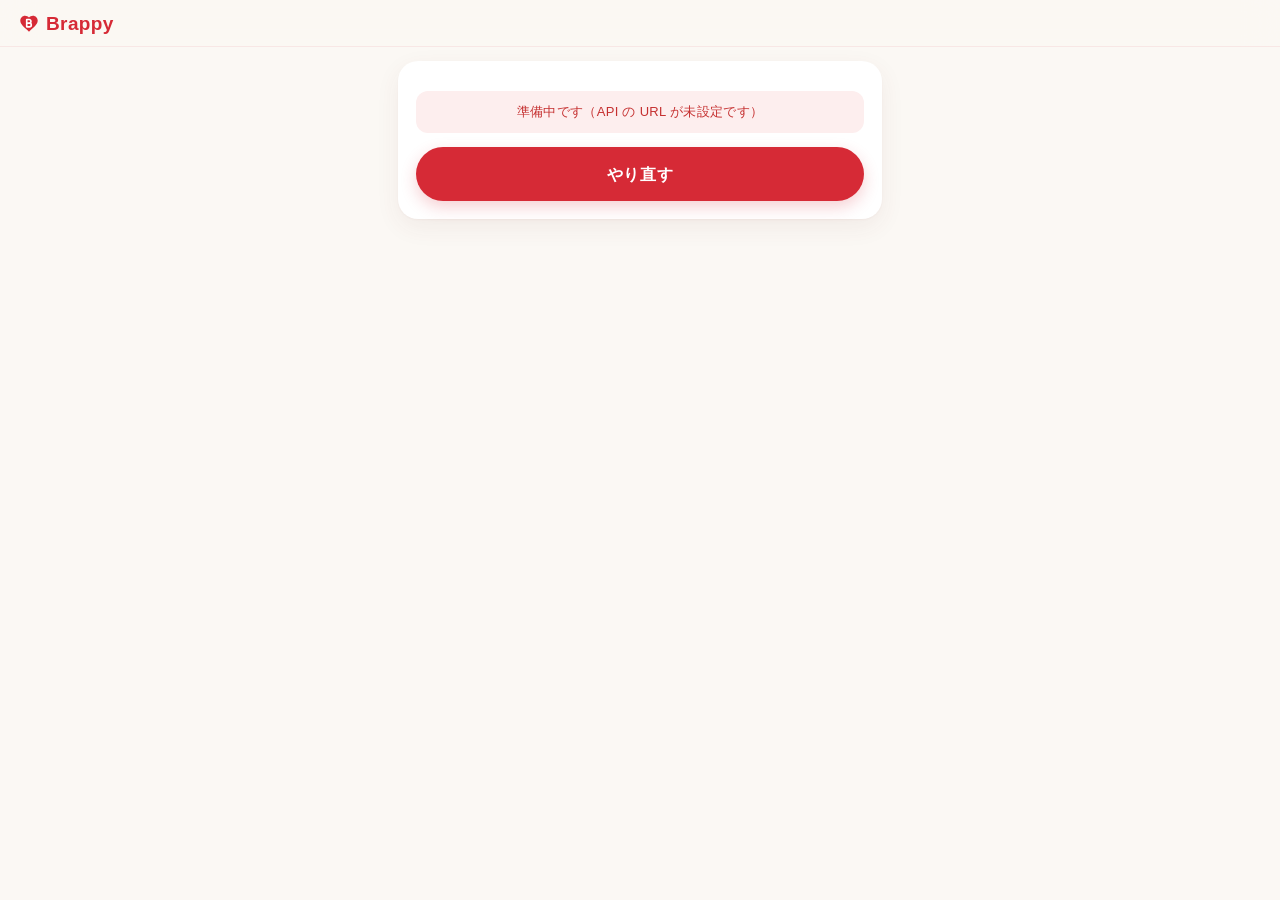
==== apply.html @ 566c8d82 "速さ：起動は boot 1本・登録のデータを先読み・書類の画像は撮った瞬間に裏で送る（進み具合つき・1600px）・承認/登録のあと TOP を手元で更新・部品を端末に持つ sw.js・preconn" ====
<!DOCTYPE html>
<html lang="ja">
<head>
<meta charset="utf-8">
<meta name="viewport" content="width=device-width,initial-scale=1,viewport-fit=cover">
<meta name="theme-color" content="#fbf8f4">
<title>ブラッピー お申し込み</title>
<!-- LINE のトークに URL を貼ったときのプレビュー。無いと本文（読み込み中の表示）が出る -->
<meta name="description" content="ブランド品宅配買取ブラッピーのお申し込みフォームです。LINEアカウントでそのままお申し込みいただけます（約2分）。">
<meta property="og:type" content="website">
<meta property="og:site_name" content="ブラッピー">
<meta property="og:title" content="ブラッピー 宅配買取のお申し込み">
<meta property="og:description" content="ブランド品宅配買取ブラッピーのお申し込みフォームです。LINEアカウントでそのままお申し込みいただけます（約2分）。">
<!-- 先につないでおく（電波の悪い所で、API と LINE の最初の往復を短くする。261022） -->
<link rel="preconnect" href="https://script.google.com" crossorigin>
<link rel="preconnect" href="https://script.googleusercontent.com" crossorigin>
<link rel="preconnect" href="https://static.line-scdn.net">
<link rel="preconnect" href="https://api.line.me" crossorigin>
<link rel="stylesheet" href="style.css">
<link rel="icon" href="data:image/svg+xml,<svg xmlns='http://www.w3.org/2000/svg' viewBox='0 0 32 32'><text y='26' font-size='26'>💎</text></svg>">
</head>
<body data-page="apply">

<header class="hd">
  <div class="hd-logo">Brappy</div>
</header>

<main id="app" class="wrap">
  <div class="loading" role="status" aria-label="読み込み中"><span class="spinner"></span></div>
</main>

<script src="https://static.line-scdn.net/liff/edge/2/sdk.js"></script>
<script src="config.js"></script>
<script src="app.js"></script>
</body>
</html>
---- style.css ----
/* ブラッピー マイページ・お申し込み — スマートフォン前提（LINEアプリ内ブラウザで開く）
   261016 全面改装：温かみのある白地に黒とゴールド → 261017 ブランドのアセット（赤いハートのロゴ・クリーム地・肉球）に合わせて
   白×ブラッピーレッドへ。ロジックは app.js のまま、見た目と操作感だけを変えた。本デザインが来たら、ここの変数とロゴを差し替える。
   🔴 app.js が組み立てる部品のクラス（.pill .flow li.done/.now .items .nm .amt .checks b.st-* .kits .kb
      .shot-box.set .pick-list .prefill .field-err .busy .spinner .sk など）は名前を変えない */
:root{
  --bg:#fbf8f4; --card:#fff; --ink:#3b2b28; --sub:#7d6b67; --mute:#ab9c98; --line:#f1e3df;
  --brand:#d62a36; --red:#d62a36; --red-ink:#b8232e; --pink:#fbe9e9; --pink-line:#f3c9c9;
  --accent:#d62a36; --accent-ink:#fff;
  --ok:#3b8a3a; --ok-soft:#eef5e4; --warn:#b7791f; --warn-soft:#fdf4e3;
  --danger:#c53030; --danger-soft:#fdeeee;
  --line-green:#06c755;
  --hero1:#fbe9e9; --hero2:#fdf1ef;
  --r:20px; --r-sm:14px; --pad:18px;
  --shadow:0 1px 2px rgba(120,60,60,.04),0 8px 24px rgba(120,60,60,.07);
  --shadow-lg:0 12px 40px rgba(120,60,60,.18);
  --tab-h:64px;
}
*{box-sizing:border-box; -webkit-tap-highlight-color:transparent}
/* 🔴 作者スタイルの display は UA の [hidden]{display:none} を上書きする（260919 実測）。 */
[hidden]{display:none!important}
html,body{margin:0;padding:0}
body{
  background:var(--bg); color:var(--ink);
  font-family:"Hiragino Sans","Hiragino Kaku Gothic ProN",-apple-system,BlinkMacSystemFont,
              "Noto Sans JP","Yu Gothic UI",sans-serif;
  font-size:15px; line-height:1.7; letter-spacing:.02em; -webkit-text-size-adjust:100%;
  -webkit-font-smoothing:antialiased;
  padding-bottom:calc(var(--tab-h) + 16px + env(safe-area-inset-bottom));
}
body[data-page="apply"]{padding-bottom:calc(24px + env(safe-area-inset-bottom))}
button,input,select{font:inherit;color:inherit;letter-spacing:inherit}
button{cursor:pointer}
a{color:inherit}

/* ---- ヘッダ ---- */
.hd{
  position:sticky; top:0; z-index:30; display:flex; align-items:center;
  justify-content:space-between; gap:8px;
  padding:12px var(--pad); padding-top:calc(12px + env(safe-area-inset-top));
  background:rgba(251,248,244,.86); color:var(--ink);
  -webkit-backdrop-filter:saturate(180%) blur(16px); backdrop-filter:saturate(180%) blur(16px);
  border-bottom:1px solid rgba(214,42,54,.08);
}
/* ロゴ「Brappy」：赤いハート型の B（アセットのロゴの簡易版。本番のロゴ画像が来たらここを差し替える） */
.hd-logo{display:inline-flex; align-items:center; gap:6px; font-weight:800; font-size:19px;
  letter-spacing:.02em; line-height:1; color:var(--red)}
.hd-logo::before{content:""; width:22px; height:22px; flex:none; background:no-repeat center/contain
  url("data:image/svg+xml,%3Csvg xmlns='http://www.w3.org/2000/svg' viewBox='0 0 24 24'%3E%3Cpath fill='%23d62a36' d='M12 21.5l-1.3-1.2C5.6 15.7 2.5 12.9 2.5 9.3 2.5 6.4 4.8 4 7.7 4c1.7 0 3.3.8 4.3 2.1C13 4.8 14.6 4 16.3 4c2.9 0 5.2 2.4 5.2 5.3 0 3.6-3.1 6.4-8.2 11z'/%3E%3Cpath fill='none' stroke='%23fff' stroke-width='1.8' stroke-linecap='round' stroke-linejoin='round' d='M9.5 8.2v8h3a2 2 0 0 0 0-4h-3m0 0h2.6a2 2 0 0 0 0-4H9.5'/%3E%3C/svg%3E")}
button.hd-logo{background:none; border:0; padding:4px 0; color:inherit}
.hd-out{background:var(--card); border:1px solid var(--line); color:var(--sub);
  border-radius:999px; padding:5px 14px; font-size:12px}

/* ---- タブバー ---- */
.tabbar{
  position:fixed; left:0; right:0; bottom:0; z-index:30; display:flex;
  background:rgba(255,255,255,.9); border-top:1px solid rgba(214,42,54,.08);
  -webkit-backdrop-filter:saturate(180%) blur(16px); backdrop-filter:saturate(180%) blur(16px);
  padding-bottom:env(safe-area-inset-bottom);
}
.tabbar button{
  flex:1; background:none; border:0; height:var(--tab-h); padding:0;
  font-size:10.5px; color:var(--mute); display:flex; flex-direction:column;
  align-items:center; justify-content:center; gap:3px; position:relative; transition:color .15s;
}
.tabbar svg{width:24px; height:24px; stroke:currentColor; fill:none; stroke-width:1.8;
  stroke-linecap:round; stroke-linejoin:round}
.tabbar button.on{color:var(--red); font-weight:700}
.tabbar button.on::before{content:""; position:absolute; top:0; width:22px; height:3px;
  border-radius:0 0 3px 3px; background:var(--red)}

/* ---- レイアウト ---- */
.wrap{max-width:520px; margin:0 auto; padding:14px var(--pad) var(--pad)}
/* 画面が切り替わるときにふわっと出す */
.wrap > *{animation:rise .32s cubic-bezier(.2,.7,.2,1) both}
.wrap > *:nth-child(2){animation-delay:.03s}
.wrap > *:nth-child(3){animation-delay:.06s}
.wrap > *:nth-child(4){animation-delay:.09s}
.wrap > *:nth-child(n+5){animation-delay:.12s}
@keyframes rise{from{opacity:0; transform:translateY(8px)} to{opacity:1; transform:none}}

.loading{text-align:center; padding:96px 0}
/* 読み込み中のくるくる（GIF を使わず CSS で回す。どの解像度でもにじまない） */
.spinner{display:inline-block; width:38px; height:38px; border-radius:50%;
  border:3px solid var(--pink); border-top-color:var(--red); animation:spin .75s linear infinite}
@keyframes spin{to{transform:rotate(360deg)}}
@media (prefers-reduced-motion: reduce){.spinner{animation-duration:2.4s} .wrap > *{animation:none}}
/* 通信中に画面へ薄くかぶせる白（押せないようにして二度押しを防ぐ） */
.busy{position:fixed; inset:0; z-index:100; display:flex; align-items:center; justify-content:center;
  background:rgba(251,248,244,.62); opacity:0; visibility:hidden; transition:opacity .18s, visibility .18s}
/* くるくる以外は透明（周りに円を敷かない。261017 実機で円が浮いて見えた） */
.busy .spinner{box-shadow:none; background:transparent}
.busy.on{opacity:1; visibility:visible}

.card{background:var(--card); border-radius:var(--r); padding:var(--pad);
  margin-bottom:14px; box-shadow:var(--shadow)}
.card.center{text-align:center}
.t1{font-size:21px; line-height:1.4; margin:2px 0 8px; font-weight:800; letter-spacing:.03em}
.t2{font-size:13px; margin:22px 0 10px; color:var(--sub); font-weight:700; letter-spacing:.06em}
.card > .t2:first-child,.card > div > .t2:first-child{margin-top:0}
.lead{margin:0 0 16px; color:var(--sub); font-size:13.5px; line-height:1.75}
.note{font-size:12px; color:var(--sub); margin:8px 0 0; line-height:1.7}
.fine{font-size:11px; color:var(--mute); line-height:1.7; margin:16px 6px; text-align:center}
.err{color:var(--danger); font-size:13px; margin:12px 0 0; background:var(--danger-soft);
  border-radius:12px; padding:10px 12px}
.ok{color:var(--ok); font-size:13px; margin:12px 0 0; background:var(--ok-soft);
  border-radius:12px; padding:10px 12px; font-weight:600}
.empty{color:var(--mute); text-align:center; padding:28px 0; font-size:13px}
.back{display:inline-flex; align-items:center; gap:4px; background:var(--card); border:0;
  color:var(--ink); padding:7px 14px 7px 10px; margin:0 0 12px; font-size:13px; font-weight:600;
  border-radius:999px; box-shadow:var(--shadow)}

/* ---- ボタン ---- */
.btn{display:flex; align-items:center; justify-content:center; gap:8px;
  width:100%; min-height:54px; border:0; border-radius:999px;
  font-size:16px; font-weight:700; letter-spacing:.04em; text-decoration:none; margin-top:14px;
  transition:transform .12s, opacity .15s, box-shadow .15s}
.btn:active,.btn-sub:active,.menu button:active,.kits .kb:active,.hist button:active{transform:scale(.98)}
.btn-primary{background:var(--accent); color:var(--accent-ink); box-shadow:0 6px 16px rgba(214,42,54,.22)}
.btn-primary:disabled{opacity:.4; box-shadow:none}
.btn-line{background:var(--line-green); color:#fff; box-shadow:0 6px 16px rgba(6,199,85,.25)}
.btn-line::before{content:""; width:22px; height:22px; flex:none; background:no-repeat center/contain
  url("data:image/svg+xml,%3Csvg xmlns='http://www.w3.org/2000/svg' viewBox='0 0 24 24'%3E%3Cpath fill='%23fff' d='M12 3C6.5 3 2 6.6 2 11c0 3.9 3.5 7.2 8.3 7.9.3.1.8.2.9.5.1.3.1.7 0 1l-.1.9c0 .3-.2 1 .9.6s5.9-3.5 8-6c1.5-1.6 2-3.2 2-4.9C22 6.6 17.5 3 12 3z'/%3E%3C/svg%3E")}
.line-ico{background:#fff;color:var(--line-green);border-radius:5px;padding:1px 6px;font-size:12px;font-weight:800}
.btn-sub{display:flex; align-items:center; justify-content:center; width:100%; min-height:50px;
  margin-top:10px; border:1.5px solid var(--pink-line); background:var(--card); border-radius:999px;
  font-size:14px; font-weight:600; color:var(--red-ink); text-decoration:none; transition:transform .12s}
.sep{position:relative;text-align:center;margin:22px 0 6px;color:var(--mute);font-size:12px}
.sep::before{content:"";position:absolute;left:0;right:0;top:50%;border-top:1px solid var(--line)}
.sep span{position:relative;background:var(--card);padding:0 10px}
/* 送信ボタンは画面の下に貼りつけておく（長いフォームでも押す場所が見える） */
.cta{position:sticky; bottom:calc(10px + env(safe-area-inset-bottom)); z-index:5; margin-top:18px}
body[data-page="mypage"] .cta{bottom:calc(var(--tab-h) + 10px + env(safe-area-inset-bottom))}
.cta .btn{margin-top:0}

/* ---- 挨拶 ---- */
.greet{padding:6px 4px 16px}
.greet-name{font-size:22px; font-weight:400; line-height:1.4}
.greet-name b{font-weight:800}
.greet-sub{display:flex; align-items:center; gap:6px; font-size:12px; color:var(--sub); margin-top:2px}
.greet-sub::before{content:""; width:7px; height:7px; border-radius:50%; background:var(--line-green);
  box-shadow:0 0 0 3px rgba(6,199,85,.18)}

/* ---- 案件カード（上半分は淡いピンクのヒーロー。右上に肉球をひとつ） ---- */
.card.case{padding:0; overflow:hidden}
.case-hero{padding:var(--pad) var(--pad) 20px; color:var(--ink); position:relative;
  background:linear-gradient(160deg,var(--hero1),var(--hero2))}
.case-hero::after{content:""; position:absolute; right:14px; top:10px; width:34px; height:34px; opacity:.55;
  background:no-repeat center/contain
  url("data:image/svg+xml,%3Csvg xmlns='http://www.w3.org/2000/svg' viewBox='0 0 24 24' fill='%23d62a36'%3E%3Cellipse cx='7' cy='8' rx='2.2' ry='3'/%3E%3Cellipse cx='17' cy='8' rx='2.2' ry='3'/%3E%3Cellipse cx='3.5' cy='13' rx='1.9' ry='2.6'/%3E%3Cellipse cx='20.5' cy='13' rx='1.9' ry='2.6'/%3E%3Cpath d='M12 11.5c3.5 0 6.5 3 6.5 6 0 2-1.5 3-3 3-1.2 0-2.3-.6-3.5-.6s-2.3.6-3.5.6c-1.5 0-3-1-3-3 0-3 3-6 6.5-6z'/%3E%3C/svg%3E")}
.case-hero.plain::after{display:none}   /* 明細：右上がステータスなので肉球と重ねない */
.case-hero .t2{color:var(--red-ink); margin:0 0 12px}
.case-body{padding:2px var(--pad) var(--pad)}
.card .case-body > .t2:first-child{margin-top:20px}
.case-hd{display:flex;align-items:center;justify-content:space-between;gap:10px}
.rcpt{font-size:13px;color:var(--sub);font-variant-numeric:tabular-nums;letter-spacing:.04em}
.case-hero .rcpt{color:var(--ink); font-size:15px; font-weight:700}
.pill{font-size:12px;font-weight:700;color:#fff;background:var(--sub);
  border-radius:999px;padding:4px 12px;white-space:nowrap;letter-spacing:.04em}

/* フロー帯（ステータスは必ず帯で見せる）：点と線のステップ */
.flow{display:flex; list-style:none; margin:18px 0 2px; padding:0}
.flow li{flex:1 1 0; min-width:0; white-space:nowrap; text-align:center; font-size:9.5px;
  color:var(--mute); position:relative; padding-top:20px; line-height:1.3; margin:0}
.flow li::before{content:""; position:absolute; top:2px; left:50%; transform:translateX(-50%);
  width:11px; height:11px; border-radius:50%; background:#fff; z-index:1;
  box-shadow:0 0 0 2px var(--pink-line)}
.flow li::after{content:""; position:absolute; top:7px; left:50%; width:100%; height:0;
  border-top:2px dotted var(--pink-line)}
.flow li:last-child::after{display:none}
.flow li.done{color:var(--sub); font-weight:400}
.flow li.done::before{background:var(--red); box-shadow:0 0 0 2px var(--red)}
.flow li.done::after{border-top:2px solid var(--red)}
.flow li.now{color:var(--red-ink); font-weight:700}
.flow li.now::before{background:var(--red); width:13px; height:13px; top:1px;
  box-shadow:0 0 0 3px #fff,0 0 0 5px var(--red)}

.kv{display:flex; margin:0; padding:16px 0; gap:0; border-bottom:1px solid var(--line)}
.kv>div{flex:1; text-align:center; position:relative}
.kv>div + div::before{content:""; position:absolute; left:0; top:15%; bottom:15%; width:1px; background:var(--line)}
.kv dt{font-size:11px; color:var(--mute); margin:0; letter-spacing:.06em}
.kv dd{margin:3px 0 0; font-size:14.5px; font-weight:700; line-height:1.45; word-break:keep-all}

.amount{display:flex;align-items:baseline;justify-content:space-between;
  margin-top:6px;padding:14px 16px;border-radius:var(--r-sm);background:var(--pink);
  font-size:12px;color:var(--red-ink);font-weight:700}
.amount b{font-size:24px;color:var(--red);font-variant-numeric:tabular-nums;letter-spacing:.01em}
.total{text-align:center;padding:18px 0 4px}
.total b{display:block;font-size:38px;line-height:1.2;font-weight:800;font-variant-numeric:tabular-nums;letter-spacing:.01em}
.total span{font-size:12px;opacity:.7}
.case-hero .total b{color:var(--red)}

/* ---- 警告カード ---- */
.alert{background:var(--warn-soft); box-shadow:none; border:1px solid #f3dfb8; position:relative; padding-left:56px}
.alert::before{content:"!"; position:absolute; left:18px; top:18px; width:26px; height:26px; border-radius:50%;
  background:var(--warn); color:#fff; font-weight:800; text-align:center; line-height:26px; font-size:15px}
.alert .t2{color:#8a5a12; margin-top:0; font-size:14px; letter-spacing:.03em}
.alert p{margin:0; font-size:13px; color:#6b4a14}
.alert .btn{margin-left:-38px; width:calc(100% + 38px)}

/* ---- メニュー ---- */
.menu button{width:100%; text-align:left; background:var(--card); border:0;
  border-radius:var(--r); padding:17px var(--pad); margin-bottom:12px;
  display:flex; justify-content:space-between; align-items:center;
  box-shadow:var(--shadow); font-size:14.5px; font-weight:600; transition:transform .12s}
.menu i{color:var(--mute); font-style:normal; font-size:20px; line-height:1}

/* ---- 明細 ---- */
.items{list-style:none; margin:0; padding:0}
.items li{display:flex; justify-content:space-between; align-items:center;
  gap:12px; padding:13px 0; border-bottom:1px solid var(--line)}
.items li:last-child{border-bottom:0}
.items li:not(.empty)::before{content:""; flex:none; width:36px; height:36px; border-radius:10px;
  background:var(--pink) no-repeat center/18px
  url("data:image/svg+xml,%3Csvg xmlns='http://www.w3.org/2000/svg' viewBox='0 0 24 24' fill='none' stroke='%23d62a36' stroke-width='1.8' stroke-linecap='round' stroke-linejoin='round'%3E%3Cpath d='M6 7h12l1 13H5L6 7z'/%3E%3Cpath d='M9 7a3 3 0 0 1 6 0'/%3E%3C/svg%3E")}
.items .nm{flex:1; min-width:0}
.items .nm b{display:block; font-weight:700; font-size:14px; line-height:1.45}
.items .nm em{font-style:normal; font-size:11px; color:var(--mute)}
.items .amt{font-weight:800; white-space:nowrap; font-variant-numeric:tabular-nums}
.items li.empty{display:block; padding:22px 8px; line-height:1.7}
.items.edit li::before{display:none}
.items.edit input{width:100%; padding:11px 12px; border:1.5px solid var(--line); border-radius:12px; background:var(--card)}
.comment p{background:var(--pink);border-radius:4px 16px 16px 16px;color:var(--ink);padding:14px;font-size:13.5px;
  margin:0;white-space:pre-wrap;line-height:1.75}
.bank{font-size:14px;margin:0;padding:12px 14px;border-radius:12px;background:var(--bg);font-weight:600}

p.done{color:var(--ok);font-weight:700;text-align:center;margin:16px 0 0;background:var(--ok-soft);
  border-radius:12px;padding:12px}

/* ---- フォーム ---- */
.form{text-align:left}
/* フォームの中の見出しは区切り線つきの段落見出しにする */
.form > .t2,.form > div > .t2{color:var(--ink); font-size:15px; letter-spacing:.03em; margin:26px 0 4px;
  padding-top:22px; border-top:1px solid var(--line)}
.form > .t2:first-child{margin-top:4px; padding-top:0; border-top:0}
.form label{display:block; margin-top:14px; font-size:13px; font-weight:600; color:var(--ink)}
.form input,.form select{
  width:100%; margin-top:6px; padding:0 14px; height:52px; border:1.5px solid var(--line);
  border-radius:var(--r-sm); background:var(--card); font-size:16px; /* iOS の自動ズーム回避 */
  font-weight:400; outline:none; transition:border-color .15s, box-shadow .15s; -webkit-appearance:none; appearance:none;
}
.form select{padding-right:38px; background:var(--card) no-repeat right 14px center/14px
  url("data:image/svg+xml,%3Csvg xmlns='http://www.w3.org/2000/svg' viewBox='0 0 24 24' fill='none' stroke='%236b6f76' stroke-width='2.4' stroke-linecap='round' stroke-linejoin='round'%3E%3Cpath d='M6 9l6 6 6-6'/%3E%3C/svg%3E")}
.form input[type="date"]{line-height:52px}
.form input::placeholder{color:#b6b9bf}
.form input:focus,.form select:focus{border-color:var(--red); box-shadow:0 0 0 4px var(--pink)}
.form input:disabled{background:var(--bg); color:var(--mute)}
.row{display:flex; gap:10px}
.row>label{flex:1; min-width:0}
.shots{display:flex; gap:10px; margin-top:12px}
.shot{flex:1; margin:0!important}
.shot input{display:none}
.shot-box{display:flex; flex-direction:column; align-items:center;
  justify-content:center; gap:4px; height:118px; border:1.5px dashed #cfcac1;
  border-radius:var(--r-sm); background:var(--bg) center/cover no-repeat; color:var(--sub);
  font-size:12px; font-weight:400; position:relative; overflow:hidden; transition:border-color .15s}
.shot-box::before{content:""; width:30px; height:30px; background:no-repeat center/contain
  url("data:image/svg+xml,%3Csvg xmlns='http://www.w3.org/2000/svg' viewBox='0 0 24 24' fill='none' stroke='%23d62a36' stroke-width='1.7' stroke-linecap='round' stroke-linejoin='round'%3E%3Cpath d='M4 8h3l2-3h6l2 3h3v11H4z'/%3E%3Ccircle cx='12' cy='13' r='3.5'/%3E%3C/svg%3E")}
.shot-box b{font-size:14px; color:var(--ink)}
.shot-box em{font-style:normal}
.shot-box.set{border-style:solid; border-color:var(--ok); background-color:var(--ok-soft)}
.shot-box.set em{color:var(--ok); font-weight:700}
/* 撮った写真を裏で送っている進み具合（261022）。枠の下端の細い帯 */
.shot-box .up{position:absolute; left:0; right:0; bottom:0; height:4px; background:rgba(0,0,0,.08); z-index:2; overflow:hidden}
.shot-box .up i{display:block; height:100%; width:0; background:var(--red); transition:width .25s}
/* 撮った写真を枠に映す（app.js が background-image を入れる） */
.shot-box.has-img::before{display:none}
.shot-box.has-img::after{content:""; position:absolute; inset:0; background:linear-gradient(180deg,rgba(0,0,0,0) 40%,rgba(0,0,0,.6))}
.shot-box.has-img b,.shot-box.has-img em{position:relative; z-index:1; color:#fff; margin-top:auto}
.shot-box.has-img em{margin:0 0 10px}

/* ---- 履歴 ---- */
.segs{display:flex; gap:0; margin:6px 0 6px; padding:3px; background:var(--bg); border-radius:12px}
.segs button{flex:1; padding:8px 0; border:0; background:none; border-radius:10px;
  font-size:13px; color:var(--sub); font-weight:600; transition:background .15s, color .15s}
.segs button.on{background:var(--card); color:var(--red-ink); font-weight:700; box-shadow:0 1px 4px rgba(120,60,60,.12)}
.hist{list-style:none; margin:8px 0 0; padding:0}
.hist li{padding:14px 0; border-bottom:1px solid var(--line)}
.hist li:last-child{border-bottom:0}
.hist .r1{display:flex; justify-content:space-between; align-items:center; gap:8px}
.hist .r2{display:flex; justify-content:space-between; align-items:baseline; gap:8px; margin-top:4px}
.hist .ttl{font-size:14.5px; font-weight:700; font-variant-numeric:tabular-nums}
.hist .dt{font-size:11.5px; color:var(--mute)}
.hist .amt{font-weight:800; font-variant-numeric:tabular-nums}
.hist button{background:none;border:0;padding:0;width:100%;text-align:left;transition:transform .12s}

/* ---- フォーム1 ---- */
.steps{display:inline-flex; align-items:center; gap:6px; font-size:11px; color:var(--red-ink);
  letter-spacing:.06em; margin-bottom:8px; background:var(--pink); border-radius:999px; padding:3px 12px; font-weight:600}
.steps b{color:var(--red-ink)}
.req{font-style:normal;font-size:10px;font-weight:700;background:var(--danger-soft);color:var(--danger);
  border-radius:6px;padding:2px 6px;margin-left:6px;vertical-align:1px;letter-spacing:.04em}
.kits{display:flex;gap:10px;margin-top:4px}
.kits label{flex:1;margin:0!important}
/* 🔴 大きさを潰す。.form input の width:100% のまま隠すと3つが右へはみ出してページの幅が広がり、
   通信中のくるくる（fixed で画面の真ん中）が右下へずれた（261021） */
.kits input{position:absolute;width:1px;height:1px;margin:0;padding:0;opacity:0;pointer-events:none}
.kits .kb{display:flex;flex-direction:column;align-items:center;justify-content:center;
  gap:2px;padding:14px 4px 12px;border:1.5px solid var(--line);border-radius:var(--r-sm);
  background:var(--card);position:relative;transition:border-color .15s, box-shadow .15s, transform .12s}
.kits .kb::before{content:""; width:28px; height:28px; margin-bottom:2px; background:no-repeat center/contain
  url("data:image/svg+xml,%3Csvg xmlns='http://www.w3.org/2000/svg' viewBox='0 0 24 24' fill='none' stroke='%239a9ea6' stroke-width='1.6' stroke-linecap='round' stroke-linejoin='round'%3E%3Cpath d='M3 7.5L12 3l9 4.5v9L12 21l-9-4.5z'/%3E%3Cpath d='M3 7.5l9 4.5 9-4.5M12 12v9'/%3E%3C/svg%3E")}
.kits .kb b{font-size:16px}
.kits .kb em{font-style:normal;font-size:11px;color:var(--mute);font-weight:400}
.kits input:checked + .kb{border-color:var(--red);box-shadow:0 0 0 1px var(--red),0 6px 16px rgba(214,42,54,.1)}
.kits input:checked + .kb::before{background-image:url("data:image/svg+xml,%3Csvg xmlns='http://www.w3.org/2000/svg' viewBox='0 0 24 24' fill='none' stroke='%23d62a36' stroke-width='1.6' stroke-linecap='round' stroke-linejoin='round'%3E%3Cpath d='M3 7.5L12 3l9 4.5v9L12 21l-9-4.5z'/%3E%3Cpath d='M3 7.5l9 4.5 9-4.5M12 12v9'/%3E%3C/svg%3E")}
.kits input:checked + .kb::after{content:"✓"; position:absolute; top:6px; right:6px; width:18px; height:18px;
  border-radius:50%; background:var(--red); color:#fff; font-size:11px; line-height:18px; text-align:center; font-weight:800}
.kits input:checked + .kb em{color:var(--red-ink); font-weight:700}
.consent{list-style:none;margin:4px 0 0;padding:14px 16px;background:var(--bg);
  border-radius:var(--r-sm);font-size:12.5px;color:var(--sub)}
.consent li{padding:4px 0 4px 20px;position:relative;line-height:1.6}
.consent li::before{content:""; position:absolute; left:2px; top:11px; width:8px; height:5px;
  border-left:2px solid var(--red); border-bottom:2px solid var(--red); transform:rotate(-45deg)}
.consent a{color:var(--red-ink); font-weight:700; text-decoration:underline; text-underline-offset:2px}
.chk{display:flex!important;align-items:center;gap:12px;margin-top:14px!important;padding:14px 16px;
  border:1.5px solid var(--line);border-radius:var(--r-sm);font-size:14.5px;font-weight:700;color:var(--ink);
  background:var(--card); transition:border-color .15s}
.chk:has(input:checked){border-color:var(--red)}
.chk input{width:24px!important;height:24px!important;margin:0!important;padding:0!important;flex:none;
  border-radius:7px!important;border:1.5px solid #c9c5bd!important;position:relative;background:var(--card)}
.chk input:checked{background:var(--red);border-color:var(--red)!important}
.chk input:checked::after{content:""; position:absolute; left:7px; top:3px; width:6px; height:11px;
  border:solid #fff; border-width:0 2.5px 2.5px 0; transform:rotate(45deg)}

/* ---- 完了 ---- */
.tick{width:72px;height:72px;margin:8px auto 14px;border-radius:50%;
  background:var(--ok);color:#fff;font-size:36px;line-height:72px;font-weight:800;
  box-shadow:0 0 0 10px var(--ok-soft); animation:pop .45s cubic-bezier(.2,1.4,.4,1) both}
@keyframes pop{from{transform:scale(.4); opacity:0} to{transform:none; opacity:1}}
.rcptbox{border:1.5px dashed var(--pink-line);border-radius:var(--r-sm);padding:14px;margin:16px 0 8px;background:var(--pink)}
.rcptbox span{display:block;font-size:11px;color:var(--red-ink);letter-spacing:.08em;font-weight:700}
.rcptbox b{font-size:24px;font-variant-numeric:tabular-nums;letter-spacing:.04em}
.flowlist{list-style:none;margin:6px 0 0;padding:0;text-align:left;position:relative}
.flowlist li{display:flex;gap:14px;align-items:flex-start;padding:10px 0;font-size:13.5px;position:relative}
.flowlist li:not(:last-child)::after{content:""; position:absolute; left:13px; top:38px; bottom:-6px; width:2px; background:var(--line)}
.flowlist b{flex:none;width:28px;height:28px;border-radius:50%;background:var(--red);
  color:#fff;font-size:12px;line-height:28px;text-align:center}
.flowlist span{padding-top:3px}

/* ---- 登録状況・入力エラー・相談リンク ---- */
.checks{list-style:none;margin:0;padding:0}
.checks li{display:flex;justify-content:space-between;align-items:center;padding:12px 0;
  border-bottom:1px solid var(--line);font-size:14.5px}
.checks li:last-child{border-bottom:0}
.checks b{font-size:12px;font-weight:700;border-radius:999px;padding:3px 12px;background:var(--bg);color:var(--sub)}
.checks b.st-ok{color:var(--ok);background:var(--ok-soft)}
.checks b.st-ng{color:var(--danger);background:var(--danger-soft)}
.checks b.st-wait{color:var(--warn);background:var(--warn-soft)}
.form .invalid{border-color:var(--danger)!important;background:#fffafa!important;box-shadow:0 0 0 4px var(--danger-soft)!important}
.field-err{color:var(--danger);font-size:12px;margin:6px 0 0;font-weight:600}
a.btn{text-decoration:none;margin-top:12px}
.card + .btn-line,.menu + .btn-line{margin-top:6px}
.prefill{background:var(--pink);border-radius:12px;padding:10px 14px;font-size:12.5px;color:var(--red-ink);
  margin:0 0 12px;font-weight:600}

/* 銀行・支店の検索リスト（お振込先） */
.pick{position:relative}
.pick-list{list-style:none; margin:6px 0 0; padding:4px; max-height:260px; overflow-y:auto;
  border:1px solid var(--line); border-radius:var(--r-sm); background:var(--card); box-shadow:var(--shadow-lg)}
.pick-list li button{display:flex; justify-content:space-between; align-items:center; gap:8px; width:100%; text-align:left;
  padding:12px 12px; border:0; border-radius:10px; background:none; font-size:15px; color:var(--ink)}
.pick-list li button:active{background:var(--bg)}
.pick-list li button small{color:var(--mute); font-size:11px; font-variant-numeric:tabular-nums}
.pick-list li.empty{padding:14px 12px; font-size:12.5px; color:var(--mute)}
.pick.chosen input[data-pick-q]{border-color:var(--ok); background:var(--card) no-repeat right 14px center/18px
  url("data:image/svg+xml,%3Csvg xmlns='http://www.w3.org/2000/svg' viewBox='0 0 24 24' fill='none' stroke='%231f8a5b' stroke-width='2.6' stroke-linecap='round' stroke-linejoin='round'%3E%3Cpath d='M5 12.5l4.5 4.5L19 7.5'/%3E%3C/svg%3E")}

/* ---- 確認シート・お知らせ（ブラウザ標準の confirm / alert の代わり） ---- */
.sheet-bg{position:fixed; inset:0; z-index:120; background:rgba(60,30,30,.4); display:flex; align-items:flex-end;
  justify-content:center; animation:fade .2s ease both}
.sheet{width:100%; max-width:520px; background:var(--card); border-radius:24px 24px 0 0;
  padding:22px var(--pad) calc(18px + env(safe-area-inset-bottom)); animation:up .28s cubic-bezier(.2,.8,.2,1) both}
.sheet::before{content:""; display:block; width:40px; height:4px; border-radius:2px; background:var(--line); margin:-10px auto 16px}
.sheet p{margin:0 0 6px; font-size:16px; font-weight:700; line-height:1.6; text-align:center}
.sheet .btn{margin-top:12px}
.sheet .btn-sub{margin-top:8px}
@keyframes fade{from{opacity:0}}
@keyframes up{from{transform:translateY(100%)}}
.toast{position:fixed; left:50%; z-index:130; bottom:calc(var(--tab-h) + 22px + env(safe-area-inset-bottom));
  transform:translateX(-50%); max-width:calc(100% - 32px); background:var(--red-ink); color:#fff; font-size:13.5px;
  font-weight:600; padding:12px 18px; border-radius:14px; box-shadow:var(--shadow-lg); animation:toast 3s ease both}
body[data-page="apply"] .toast{bottom:calc(22px + env(safe-area-inset-bottom))}
@keyframes toast{0%{opacity:0; transform:translate(-50%,10px)} 8%,85%{opacity:1; transform:translate(-50%,0)} 100%{opacity:0}}

/* ---- マイページを開いた瞬間の枠（スケルトン）。値の場所だけ灰色の帯を光らせる。押せない ---- */
.skel button,.skel a{pointer-events:none}
.sk{display:inline-block; height:.9em; vertical-align:middle; border-radius:6px;
  background:linear-gradient(90deg,#f0e4e2 25%,#faf3f2 37%,#f0e4e2 63%); background-size:400% 100%;
  animation:sk-shine 1.4s ease infinite}
.case-hero .sk{background-image:linear-gradient(90deg,rgba(255,255,255,.5) 25%,rgba(255,255,255,.9) 37%,rgba(255,255,255,.5) 63%)}
.sk-pill{width:5em; height:1.6em; border-radius:999px}
/* よく見るスケルトンの動き（光が左から右へ流れる） */
@keyframes sk-shine{from{background-position:100% 50%} to{background-position:0 50%}}
/* 「視差効果を減らす」でも止めない（止めると読み込み中だと分からない）。ゆっくりにするだけ */
@media (prefers-reduced-motion: reduce){.sk{animation-duration:2.8s}}

/* ---- ダークモード（端末の設定に合わせる） ---- */
@media (prefers-color-scheme: dark){
  :root{--bg:#161213; --card:#211b1c; --ink:#f3ecea; --sub:#b4a6a3; --mute:#857876; --line:#352a2b;
        --accent:#e2404b; --accent-ink:#fff; --pink:#3a2426; --pink-line:#5a3539; --red:#ef5560; --red-ink:#f2a3a9;
        --ok-soft:#1a2a18; --warn-soft:#2a2112; --danger-soft:#2c1717;
        --hero1:#3a2426; --hero2:#2b1d1f;
        --shadow:0 1px 2px rgba(0,0,0,.3); --shadow-lg:0 12px 40px rgba(0,0,0,.5)}
  .hd{background:rgba(22,18,19,.86); border-bottom-color:rgba(255,255,255,.06)}
  .tabbar{background:rgba(33,27,28,.9); border-top-color:rgba(255,255,255,.06)}
  .busy{background:rgba(22,18,19,.6)}
  .alert{border-color:#4a3a1c} .alert .t2{color:#e7b866} .alert p{color:#d9c3a0}
  .form input::placeholder{color:#5f646d}
  .shot-box{border-color:#3a3d45}
  .chk input{border-color:#4a4d55!important}
  .rcptbox{border-color:#4a4030}
  .sk{background-image:linear-gradient(90deg,#2d2325 25%,#3a2e30 37%,#2d2325 63%)}
  .flow li.now::before{box-shadow:0 0 0 3px var(--card),0 0 0 5px var(--red)}
}
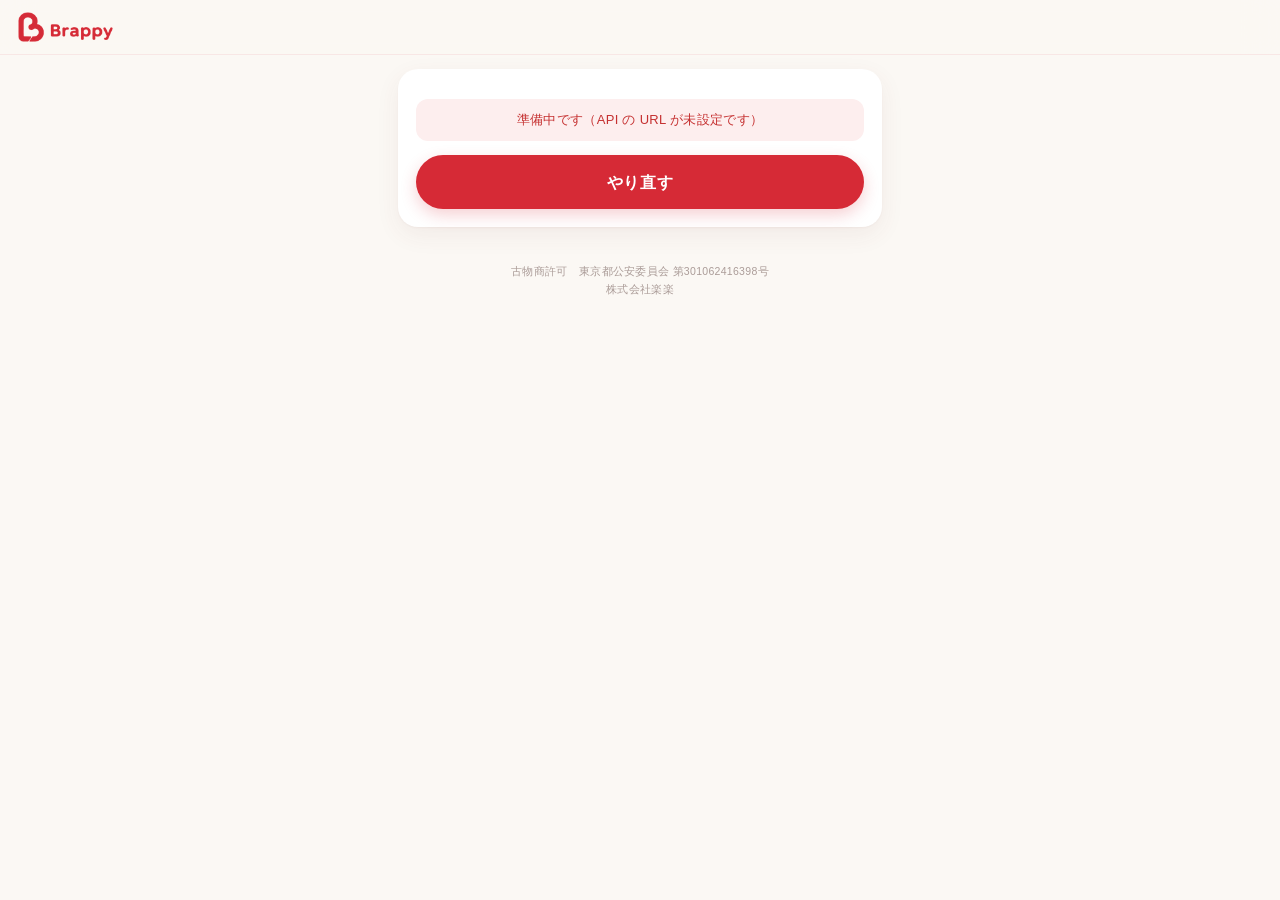
==== commit fa2b40a8: "261022 打ち合わせ FB：フロー帯（集荷・受取）・通知のカードから登録画面を直接開く（?view=form2）・新しく申し込む＝カンタン査定・入力中は下のボタンを浮かせない・登録の必須チェック・" ====
--- a/apply.html
+++ b/apply.html
@@ -17,7 +17,8 @@
 <link rel="preconnect" href="https://static.line-scdn.net">
 <link rel="preconnect" href="https://api.line.me" crossorigin>
 <link rel="stylesheet" href="style.css">
-<link rel="icon" href="data:image/svg+xml,<svg xmlns='http://www.w3.org/2000/svg' viewBox='0 0 32 32'><text y='26' font-size='26'>💎</text></svg>">
+<link rel="icon" href="mark.png">
+<link rel="apple-touch-icon" href="mark.png">
 </head>
 <body data-page="apply">
 
@@ -28,6 +29,7 @@
 <main id="app" class="wrap">
   <div class="loading" role="status" aria-label="読み込み中"><span class="spinner"></span></div>
 </main>
+<p class="kobutsu">古物商許可　東京都公安委員会 第301062416398号<br>株式会社楽楽</p>
 
 <script src="https://static.line-scdn.net/liff/edge/2/sdk.js"></script>
 <script src="config.js"></script>
--- a/style.css
+++ b/style.css
@@ -42,12 +42,12 @@
   -webkit-backdrop-filter:saturate(180%) blur(16px); backdrop-filter:saturate(180%) blur(16px);
   border-bottom:1px solid rgba(214,42,54,.08);
 }
-/* ロゴ「Brappy」：赤いハート型の B（アセットのロゴの簡易版。本番のロゴ画像が来たらここを差し替える） */
-.hd-logo{display:inline-flex; align-items:center; gap:6px; font-weight:800; font-size:19px;
-  letter-spacing:.02em; line-height:1; color:var(--red)}
-.hd-logo::before{content:""; width:22px; height:22px; flex:none; background:no-repeat center/contain
+/* ロゴ「Brappy」：261022 差し替え（アセット差し替えのロゴ。logo.png＝高さ 96px の透過 PNG）。文字は読み上げ用に残し、見た目は画像 */
+.hd-logo{display:inline-block; width:95px; height:30px; flex:none; overflow:hidden; white-space:nowrap;
+  text-indent:120%; color:transparent; background:no-repeat left center/contain url("logo.png")}
+.hd-logo-old::before{content:""; width:22px; height:22px; flex:none; background:no-repeat center/contain
   url("data:image/svg+xml,%3Csvg xmlns='http://www.w3.org/2000/svg' viewBox='0 0 24 24'%3E%3Cpath fill='%23d62a36' d='M12 21.5l-1.3-1.2C5.6 15.7 2.5 12.9 2.5 9.3 2.5 6.4 4.8 4 7.7 4c1.7 0 3.3.8 4.3 2.1C13 4.8 14.6 4 16.3 4c2.9 0 5.2 2.4 5.2 5.3 0 3.6-3.1 6.4-8.2 11z'/%3E%3Cpath fill='none' stroke='%23fff' stroke-width='1.8' stroke-linecap='round' stroke-linejoin='round' d='M9.5 8.2v8h3a2 2 0 0 0 0-4h-3m0 0h2.6a2 2 0 0 0 0-4H9.5'/%3E%3C/svg%3E")}
-button.hd-logo{background:none; border:0; padding:4px 0; color:inherit}
+button.hd-logo{background-color:transparent; border:0; padding:0; color:transparent}
 .hd-out{background:var(--card); border:1px solid var(--line); color:var(--sub);
   border-radius:999px; padding:5px 14px; font-size:12px}
 
@@ -131,6 +131,12 @@
 /* 送信ボタンは画面の下に貼りつけておく（長いフォームでも押す場所が見える） */
 .cta{position:sticky; bottom:calc(10px + env(safe-area-inset-bottom)); z-index:5; margin-top:18px}
 body[data-page="mypage"] .cta{bottom:calc(var(--tab-h) + 10px + env(safe-area-inset-bottom))}
+/* 入力中（キーボード・選択肢が出ている間）は浮かせない（261022 FB：キーボードの上に乗って入力欄を隠していた） */
+body.kb .cta, body[data-page="mypage"].kb .cta{position:static}
+body.kb .tabbar{display:none}
+/* 必須の撮影枠・古物商の表示（261022 FB） */
+.shot-box.invalid{outline:2px solid var(--red); outline-offset:2px}
+.kobutsu{font-size:10.5px; color:var(--mute); text-align:center; line-height:1.7; margin:4px 6px 18px}
 .cta .btn{margin-top:0}
 
 /* ---- 挨拶 ---- */
@@ -263,6 +269,8 @@
 /* 撮った写真を裏で送っている進み具合（261022）。枠の下端の細い帯 */
 .shot-box .up{position:absolute; left:0; right:0; bottom:0; height:4px; background:rgba(0,0,0,.08); z-index:2; overflow:hidden}
 .shot-box .up i{display:block; height:100%; width:0; background:var(--red); transition:width .25s}
+.shot-box .up.run i{width:40%; animation:upslide 1.1s ease-in-out infinite}
+@keyframes upslide{0%{transform:translateX(-100%)} 100%{transform:translateX(260%)}}
 /* 撮った写真を枠に映す（app.js が background-image を入れる） */
 .shot-box.has-img::before{display:none}
 .shot-box.has-img::after{content:""; position:absolute; inset:0; background:linear-gradient(180deg,rgba(0,0,0,0) 40%,rgba(0,0,0,.6))}
